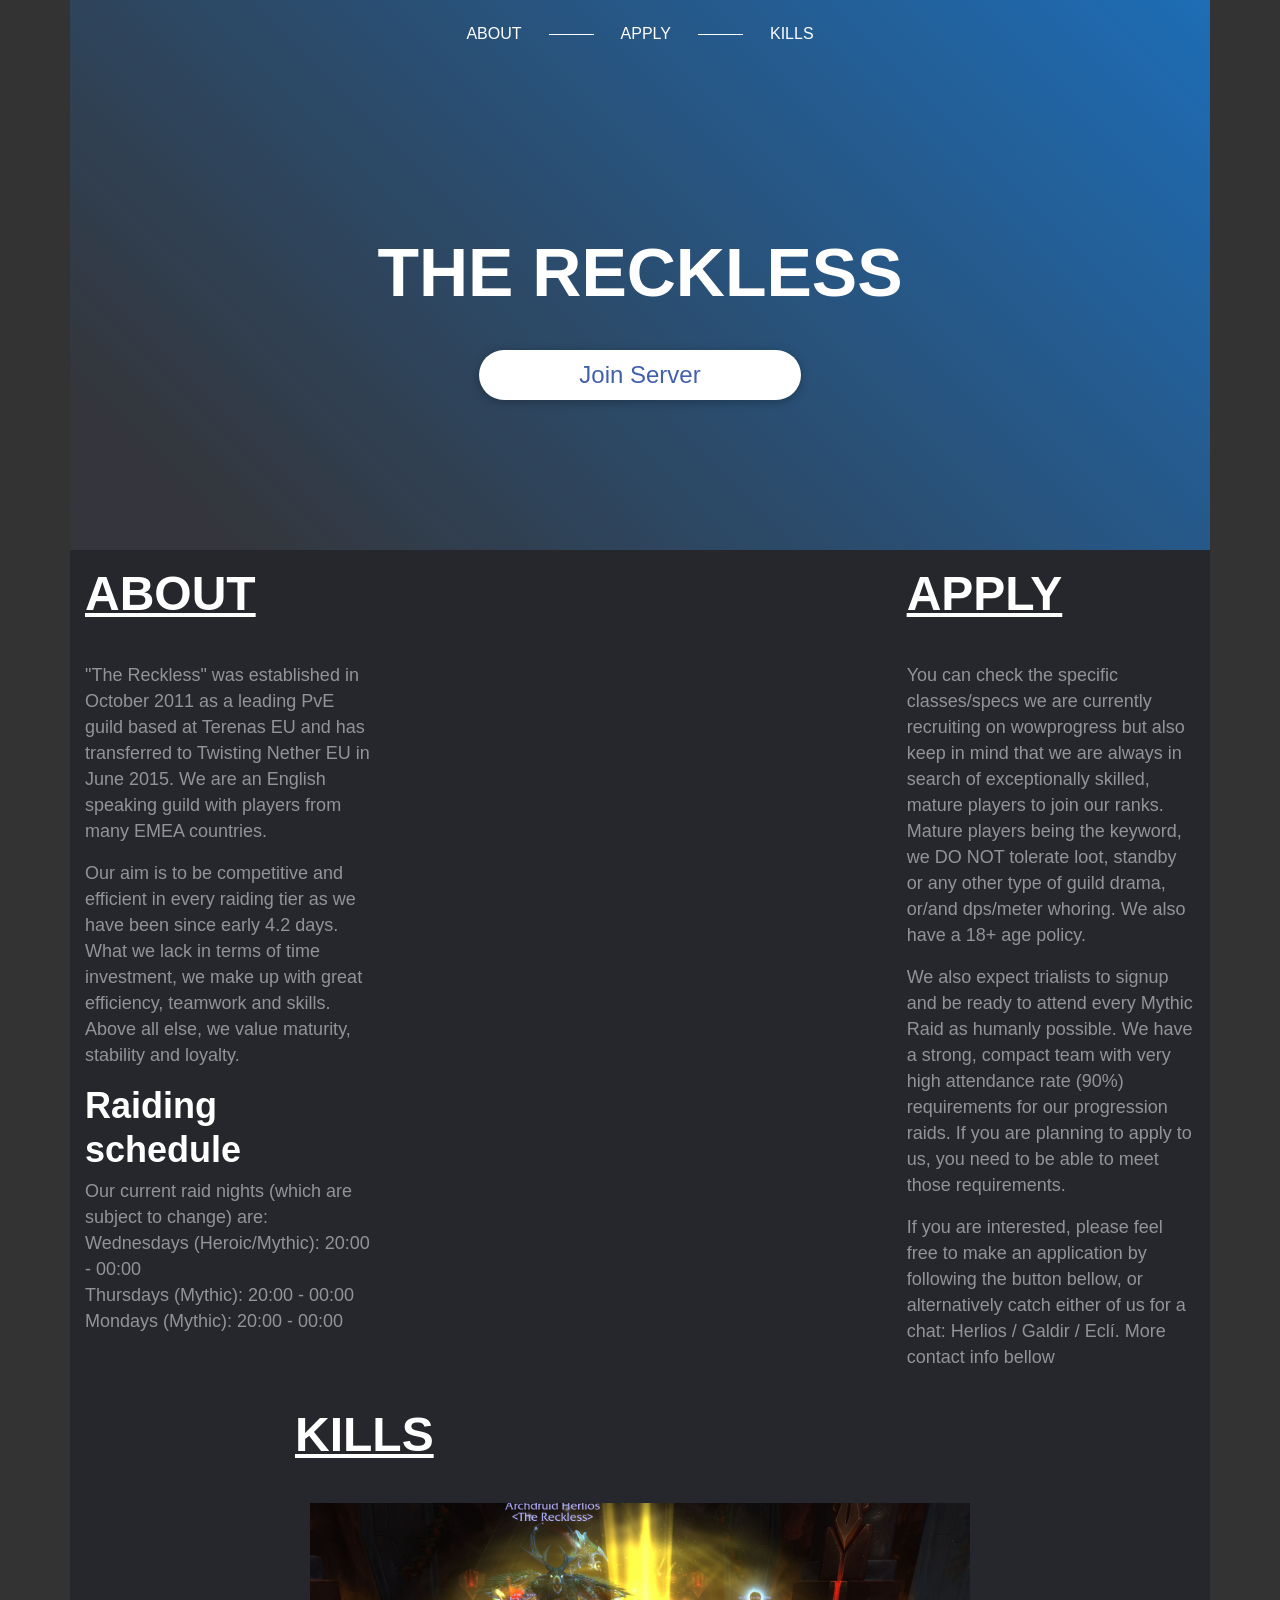
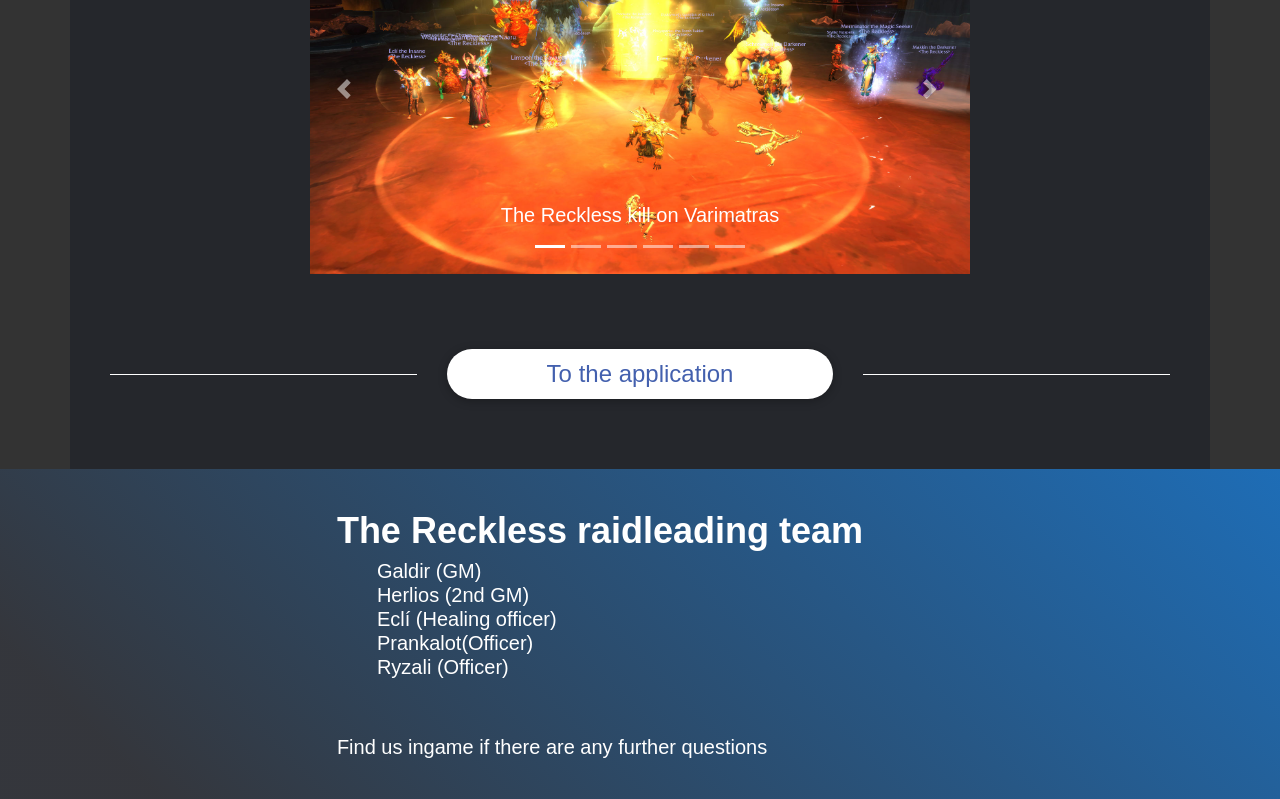
==== index.html @ a2d7c30f "more footerfix" ====
<!DOCTYPE html>
<html lang="sv">

<head>

  <meta charset="utf-8">
  <meta name="viewport" content="width=device-width, initial-scale=1, shrink-to-fit=no">

  <!-- Bootstrap CSS -->
  <link rel="stylesheet" href="css/libs/bootstrap-4-beta.css">
  <!-- Application specific CSS -->
  <link rel="stylesheet" href="css/main.css">

</head>

<body>
  <div class="container d-flex flex-column">
    <div class="header d-flex flex-column justify-content-between align-items-center">
      <nav class="topmenu d-flex justify-content-center">
        <a href="#about">About</a>
        <div class="line align-self-center"></div>
        <a href="#apply">Apply</a>
        <div class="line align-self-center"></div>
        <a href="#kills">Kills</a>
      </nav>
      <div class="server-info d-flex align-items-center flex-column text-center">
        <h1>The Reckless</h1><a class="links-suppressor join-btn btn-pill white" href="https://discord.gg/BhZ8Ytx">Join Server</a></div>
    </div>
    <div class="inner d-flex">
      <section class="d-flex order-1" id="about">
        <div class="text">
          <h2><u>About</u></h2>
          <p>"The Reckless" was established in October 2011 as a leading PvE guild based at Terenas EU and has transferred to Twisting Nether EU in June 2015. We are an English speaking guild with players from many EMEA countries.</p>
          <p>Our aim is to be competitive and efficient in every raiding tier as we have been since early 4.2 days. What we lack in terms of time investment, we make up with great efficiency, teamwork and skills. Above all else, we value maturity, stability and loyalty.</p>
          <h3>Raiding schedule</h3>
          <ul id="aboutList">
            <li>Our current raid nights (which are subject to change) are:</li>
            <li>Wednesdays (Heroic/Mythic): 20:00 - 00:00</li>
            <li>Thursdays (Mythic): 20:00 - 00:00</li>
            <li>Mondays (Mythic): 20:00 - 00:00</li>
          </ul>
        </div>
      </section>
      <section class="discord-widget d-none d-lg-block order-2"><iframe src="https://discordapp.com/widget?id=318073738270867456&theme=dark" allowtransparency="true" frameborder="0"></iframe></section>
      <section class="d-flex order-3 flex-wrap" id="apply">
        <div class="text">
          <h2><u>Apply</u></h2>
          <p>You can check the specific classes/specs we are currently recruiting on wowprogress but also keep in mind that we are always in search of exceptionally skilled, mature players to join our ranks. Mature players being the keyword, we DO NOT tolerate loot, standby or any other type of guild drama, or/and dps/meter whoring. We also have a 18+ age policy.</p>
          <p>We also expect trialists to signup and be ready to attend every Mythic Raid as humanly possible. We have a strong, compact team with very high attendance rate (90%) requirements for our progression raids. If you are planning to apply to us, you need to be able to meet those requirements.</p>
          <p>If you are interested, please feel free to make an application by following the button bellow, or alternatively catch either of us for a chat: Herlios / Galdir / Eclí. More contact info bellow</p>
        </div>
      </section>
        </div>
        <section class="d-flex align-self-center" id="kills">
          <div class="text w-100">
            <h2><u>Kills</u></h2>
            <div id="carouselExampleIndicators" class="carousel slide col-12" data-ride="carousel">
              <ol class="carousel-indicators">
                <li data-target="#carouselExampleIndicators" data-slide-to="0" class="active"></li>
                <li data-target="#carouselExampleIndicators" data-slide-to="1"></li>
                <li data-target="#carouselExampleIndicators" data-slide-to="2"></li>
                <li data-target="#carouselExampleIndicators" data-slide-to="3"></li>
                <li data-target="#carouselExampleIndicators" data-slide-to="4"></li>
                <li data-target="#carouselExampleIndicators" data-slide-to="5"></li>
              </ol>
              <div class="carousel-inner">
                <div class="carousel-item active">
                  <img class="d-block w-100" src="imgs/Varimathras.png" alt="First slide">
                  <div class="carousel-caption d-none d-md-block">
                    <h5>The Reckless kill on Varimatras</h5>
                  </div>
                </div>
                <div class="carousel-item">
                  <img class="d-block w-100" src="imgs/Immonar.png" alt="First slide">
                  <div class="carousel-caption d-none d-md-block">
                    <h5>The Reckless kill on Immonar</h5>
                  </div>
                </div>
                <div class="carousel-item">
                  <img class="d-block w-100" src="imgs/Eonar.png" alt="First slide">
                  <div class="carousel-caption d-none d-md-block">
                    <h5>The Reckless kill on Eonar</h5>
                  </div>
                </div>
                <div class="carousel-item">
                  <img class="d-block w-100" src="imgs/High_Command.png" alt="First slide">
                  <div class="carousel-caption d-none d-md-block">
                    <h5>The Reckless kill on High Command</h5>
                  </div>
                </div>
                <div class="carousel-item">
                  <img class="d-block w-100" src="imgs/Felhounds.png" alt="First slide">
                  <div class="carousel-caption d-none d-md-block">
                    <h5>The Reckless Kill on Felhounds of Sargeras</h5>
                  </div>
                </div>
              </div>
              <a class="carousel-control-prev" href="#carouselExampleIndicators" role="button" data-slide="prev">
                <span class="carousel-control-prev-icon" aria-hidden="true"></span>
                <span class="sr-only">Previous</span>
              </a>
              <a class="carousel-control-next" href="#carouselExampleIndicators" role="button" data-slide="next">
                <span class="carousel-control-next-icon" aria-hidden="true"></span>
                <span class="sr-only">Next</span>
              </a>
            </div>
          </div>
        </section>
      <section class="join d-flex justify-content-center">
        <div class="line align-self-center" style="flex-grow: 1;"></div><a class="links-suppressor btn-pill white" href="https://discord.gg/red">To the application</a>
        <div class="line align-self-center" style="flex-grow: 1;"></div>
      </section>
        </div>
    </div>
    <div class="footer d-flex justify-content-center flex-lg-nowrap flex-wrap">
      <div class="d-flex">
        <div class="block d-flex flex-column">
          <h3 class="d-flex">The Reckless raidleading team</h3>
          <ul id="footerList">
            <li>Galdir (GM)</li>
            <li>Herlios (2nd GM)</li>
            <li>Eclí (Healing officer)</li>
            <li>Prankalot(Officer)</li>
            <li>Ryzali (Officer)</li>
          </ul>
          <p>Find us ingame if there are any further questions</p>
        </div>
    </div>
  </div>
  <!-- JavaScript libraries -->
  <script src="jsonflex.js"></script>
  <script src="js/libs/jquery-3.2.1.js"></script>
  <script src="js/libs/popper-1.11.0.js"></script>
  <script src="js/libs/bootstrap-4-beta.js"></script>
  <!-- Application specific JavaScript -->
  <script src="js/main.js"></script>
</body>

</html>
---- css/main.css ----
body, html {
    height: 100%;
}

body {
  background-size: cover;
  background-position: center center;
  position: relative;
  font-family: "Lato", sans-serif;
  background: rgba(0, 0, 0, 0.8);
}
body:before {
  content: "";
  position: absolute;
  top: 0;
  left: 0;
  width: 100%;
  height: 100%;
}

.container {
  background: #25272c;
  min-height: 100%;
  padding: 0;
}

.header {
  height: 550px;
  width: 100%;
  background-size: cover;
  background-position: center center;
  position: relative;
}
.header:before {
  content: "";
  position: absolute;
  z-index: 10;
  top: 0;
  left: 0;
  width: 100%;
  height: 550px;
  background-image: linear-gradient(45deg, rgba(58, 60, 66, 0.73) 10%, #1e6db6 100%);
}

.topmenu {
  position: relative;
  z-index: 20;
  margin-top: 20px;
}
.topmenu a {
  color: white;
  text-transform: uppercase;
  font-size: 16px;
  line-height: 28px;
  padding: 0 27px;
  text-decoration: none;
}
.topmenu .line {
  display: block;
  width: 45px;
  border-bottom: 1px solid white;
}

.server-info {
  margin-bottom: 150px;
  position: relative;
  z-index: 20;
}

.inner {
  padding: 10px;
}

#aboutList{
  list-style: none;
  padding-right: 0;
}

#footerList{
  list-style: none;
  padding-right: 0;
}

section .text {
  padding: 5px;
  max-width: 700px;
}
section .text p {
  font-size: 18px;
  line-height: 26px;
  color: rgba(255, 255, 255, 0.5);
}
section .text p b {
  color: white;
  font-weight: 700;
}
section .text ul {
  color: white;
  margin: 0;
  padding: 0;
}
section .text ul li {
  font-size: 18px;
  line-height: 26px;
  color: rgba(255, 255, 255, 0.5);
  margin: 0;
  padding: 0;
}
section .text ul li b {
  color: white;
  font-weight: 700;
}
section.discord-widget {
  padding: 40px;
  width: 100%;
}
section.discord-widget iframe {
  height: 500px;
  width: 100%;
}
section.join {
  padding: 40px;
}
section.join .btn-pill {
  margin: 30px;
}
section.join .line {
  border-bottom: 1px solid white;
}

.footer {
  padding: 40px;
  background-color: #25272c;
  background-image: linear-gradient(45deg, rgba(58, 60, 66, 0.73) 10%, #1e6db6 100%);
  line-height: 24px;
  font-size: 20px;
  color: white;
  font-weight: 300;
}
.footer .block {
  min-height: 200px;
  margin-right: 80px;
}
.footer p {
  max-width: 500px;
  padding-top: 40px;
  margin-bottom: 0;
}

h1 {
  font-size: 68px;
  color: white;
  text-transform: uppercase;
  font-weight: 900;
  line-height: 86px;
  margin: 0 0 35px 0;
  padding: 0;
}

h2 {
  font-size: 48px;
  line-height: 57px;
  font-weight: 900;
  color: white;
  text-transform: uppercase;
  margin: 0 0 40px 0;
  padding: 0;
}

h3 {
  font-size: 36px;
  line-height: 44px;
  color: white;
  font-weight: 900;
  padding: 0;
  margin-bottom: 6px;
}

.btn-pill {
  height: 50px;
  padding: 0 100px;
  box-shadow: 0 2px 10px 0 rgba(0, 0, 0, 0.28);
  border-radius: 100px;
  text-align: center;
  line-height: 50px;
  font-size: 24px;
  position: relative;
  transition: all 300ms ease;
  bottom: 0;
}
.btn-pill:hover {
  bottom: 10px;
  box-shadow: 0 12px 15px 0 rgba(0, 0, 0, 0.28);
}
.btn-pill.white {
  background: white;
  color: #4360ae;
}

a.links-suppressor, .links-suppressor a {
  text-decoration: none;
}
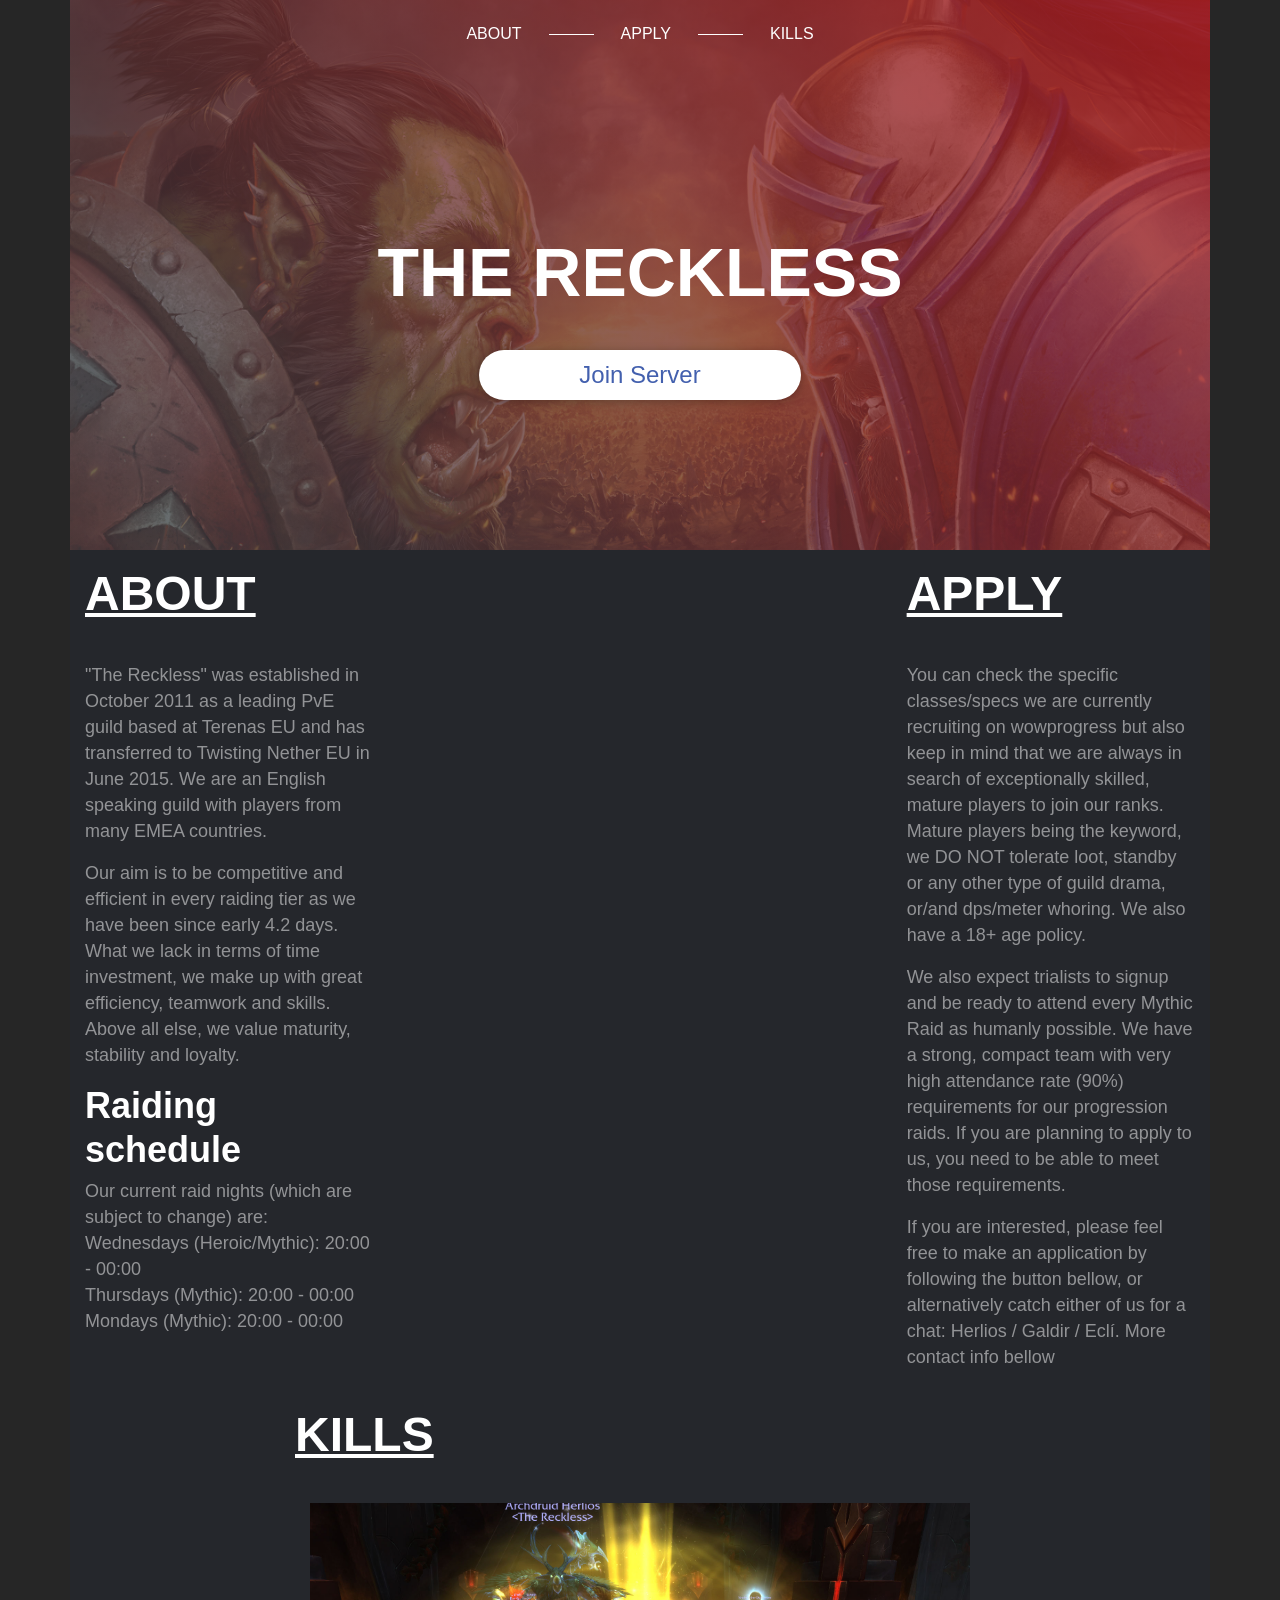
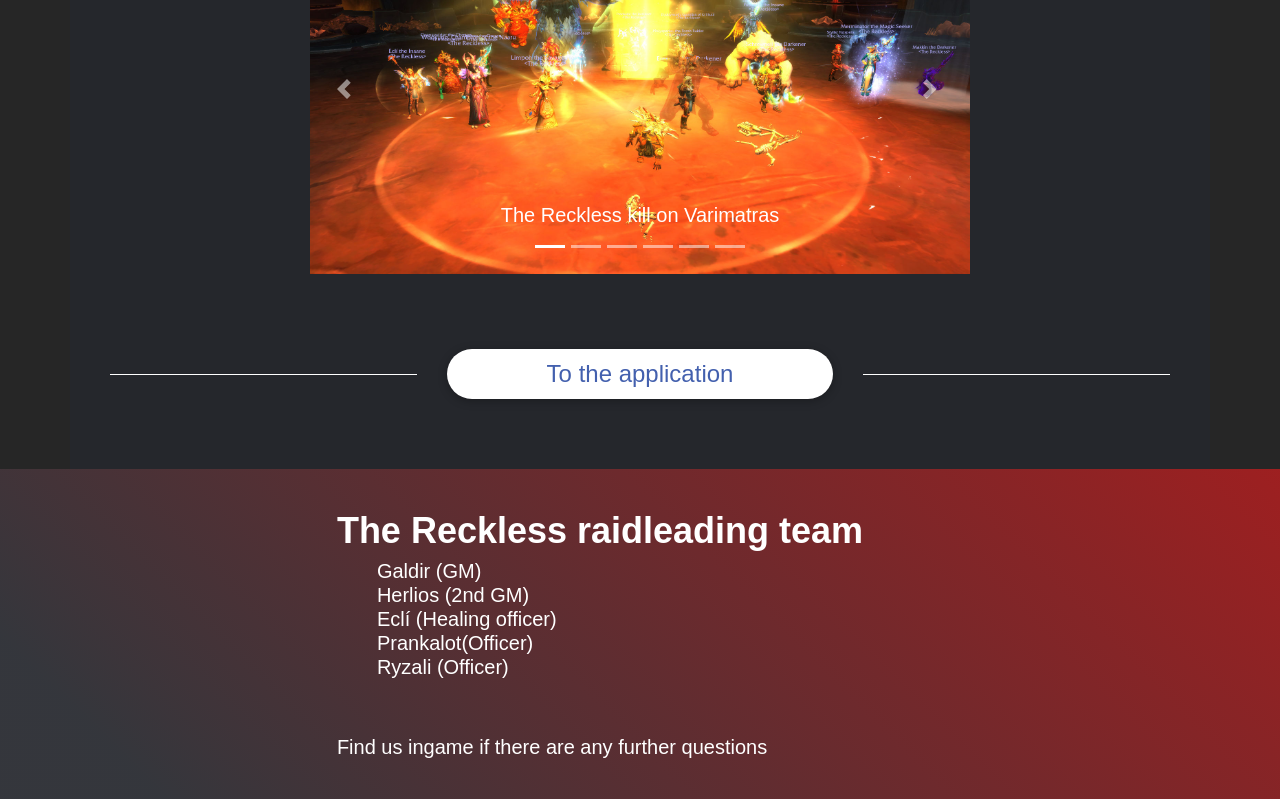
==== commit 89c96297: "Header fix" ====
--- a/index.html
+++ b/index.html
@@ -15,7 +15,7 @@
 
 <body>
   <div class="container d-flex flex-column">
-    <div class="header d-flex flex-column justify-content-between align-items-center">
+    <div class="header d-flex flex-column justify-content-between align-items-center" style="background-image: url(imgs/bfa1.jpg)">
       <nav class="topmenu d-flex justify-content-center">
         <a href="#about">About</a>
         <div class="line align-self-center"></div>
--- a/css/main.css
+++ b/css/main.css
@@ -7,7 +7,7 @@
   background-position: center center;
   position: relative;
   font-family: "Lato", sans-serif;
-  background: rgba(0, 0, 0, 0.8);
+  background: rgba(0, 0, 0, 0.85);
 }
 body:before {
   content: "";
@@ -39,7 +39,7 @@
   left: 0;
   width: 100%;
   height: 550px;
-  background-image: linear-gradient(45deg, rgba(58, 60, 66, 0.73) 10%, #1e6db6 100%);
+  background-image: linear-gradient(45deg, rgba(58, 60, 66, 0.73) 10%, rgba(182, 30, 30, 0.83) 100%);
 }
 
 .topmenu {
@@ -131,7 +131,7 @@
 .footer {
   padding: 40px;
   background-color: #25272c;
-  background-image: linear-gradient(45deg, rgba(58, 60, 66, 0.73) 10%, #1e6db6 100%);
+  background-image: linear-gradient(45deg, rgba(58, 60, 66, 0.73) 10%, rgba(182, 30, 30, 0.83) 100%);
   line-height: 24px;
   font-size: 20px;
   color: white;
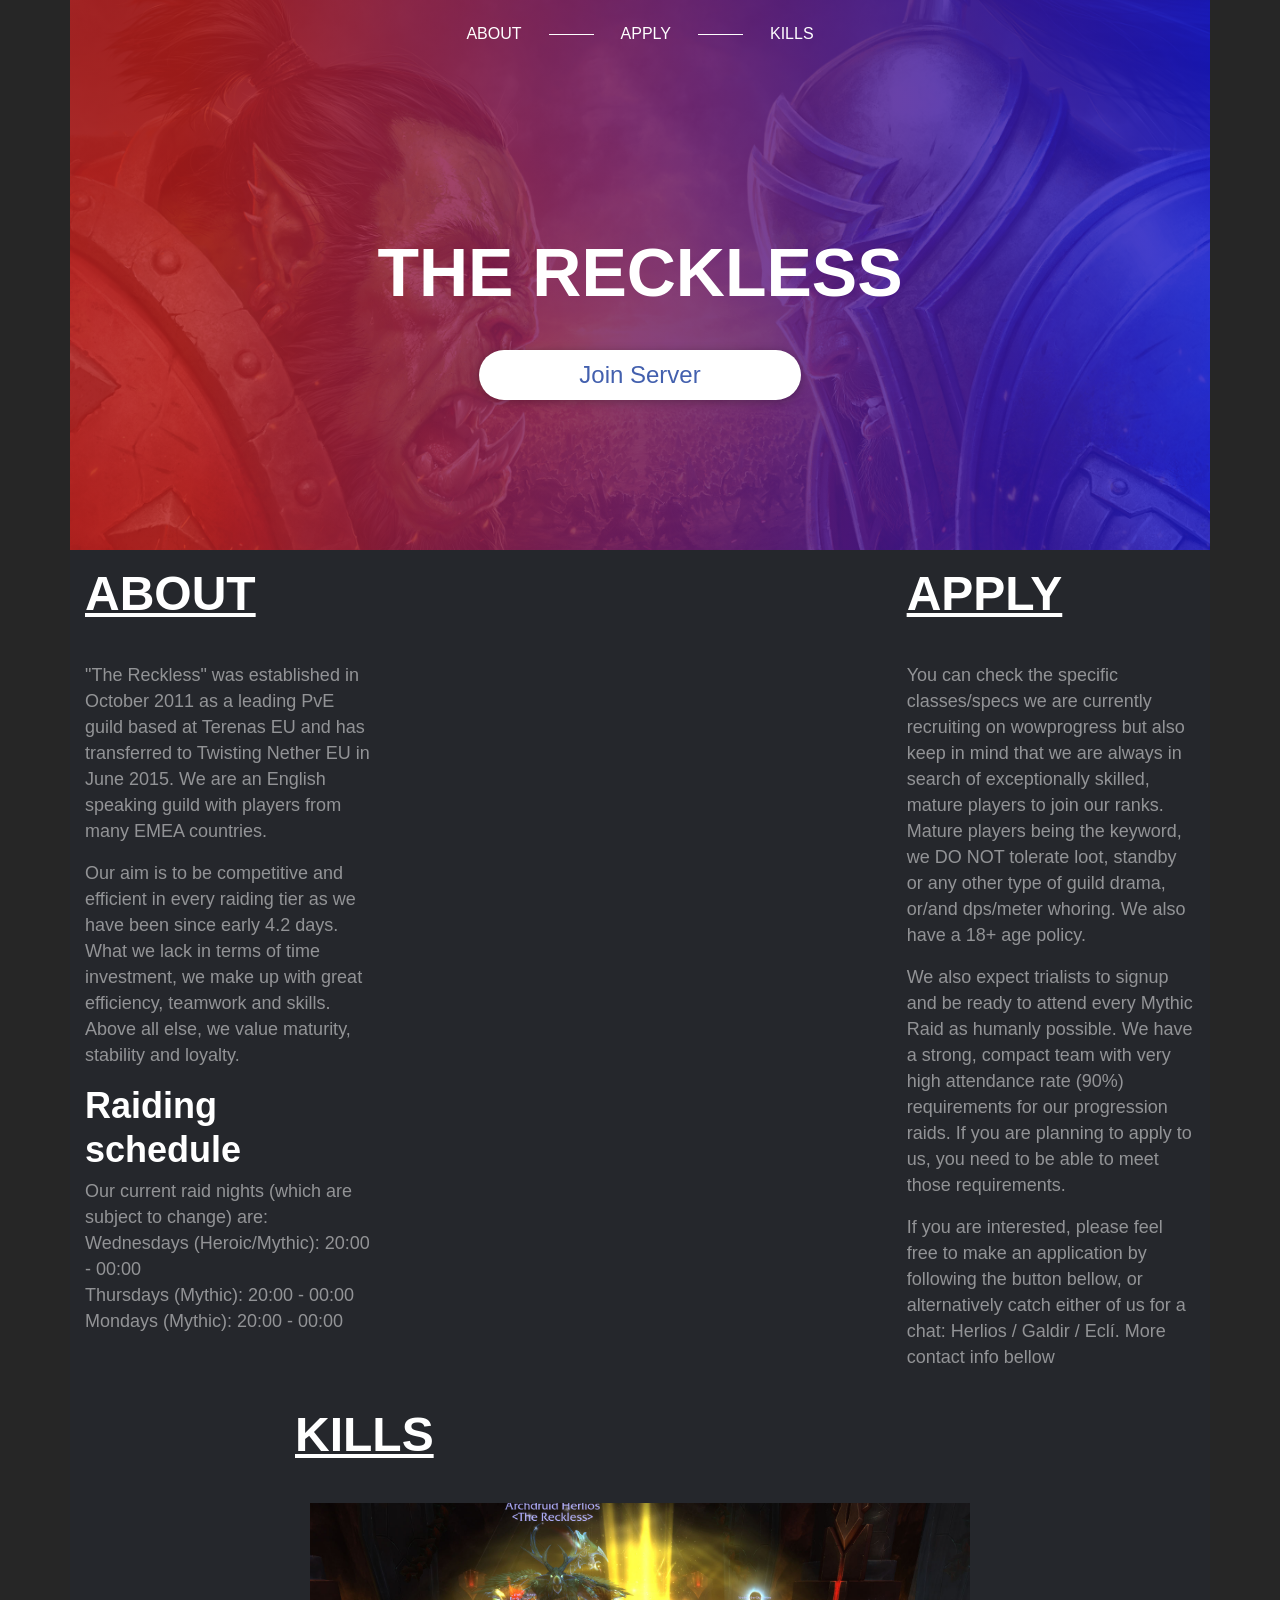
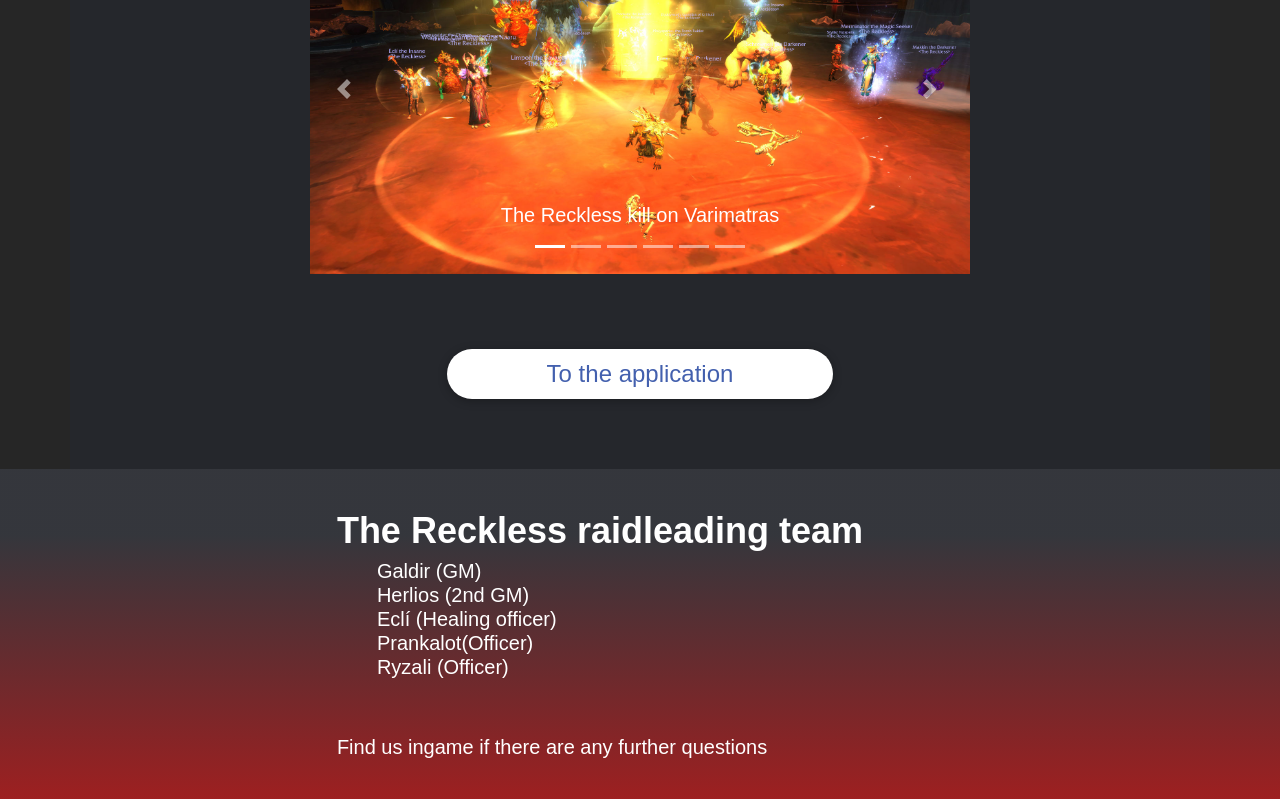
==== commit 6c988a6f: "More tinkering with the header and footer" ====
--- a/index.html
+++ b/index.html
@@ -107,8 +107,7 @@
           </div>
         </section>
       <section class="join d-flex justify-content-center">
-        <div class="line align-self-center" style="flex-grow: 1;"></div><a class="links-suppressor btn-pill white" href="https://discord.gg/red">To the application</a>
-        <div class="line align-self-center" style="flex-grow: 1;"></div>
+        <a class="links-suppressor btn-pill white" href="https://discord.gg/BhZ8Ytx">To the application</a>
       </section>
         </div>
     </div>
--- a/css/main.css
+++ b/css/main.css
@@ -39,7 +39,7 @@
   left: 0;
   width: 100%;
   height: 550px;
-  background-image: linear-gradient(45deg, rgba(58, 60, 66, 0.73) 10%, rgba(182, 30, 30, 0.83) 100%);
+  background-image: linear-gradient(90deg, rgba(182, 30, 30, 0.83) 10%, rgba(25, 23, 204, 0.82) 100%);
 }
 
 .topmenu {
@@ -131,7 +131,7 @@
 .footer {
   padding: 40px;
   background-color: #25272c;
-  background-image: linear-gradient(45deg, rgba(58, 60, 66, 0.73) 10%, rgba(182, 30, 30, 0.83) 100%);
+  background-image: linear-gradient(180deg, rgba(58, 60, 66, 0.73) 20%, rgba(182, 30, 30, 0.83) 100%);
   line-height: 24px;
   font-size: 20px;
   color: white;
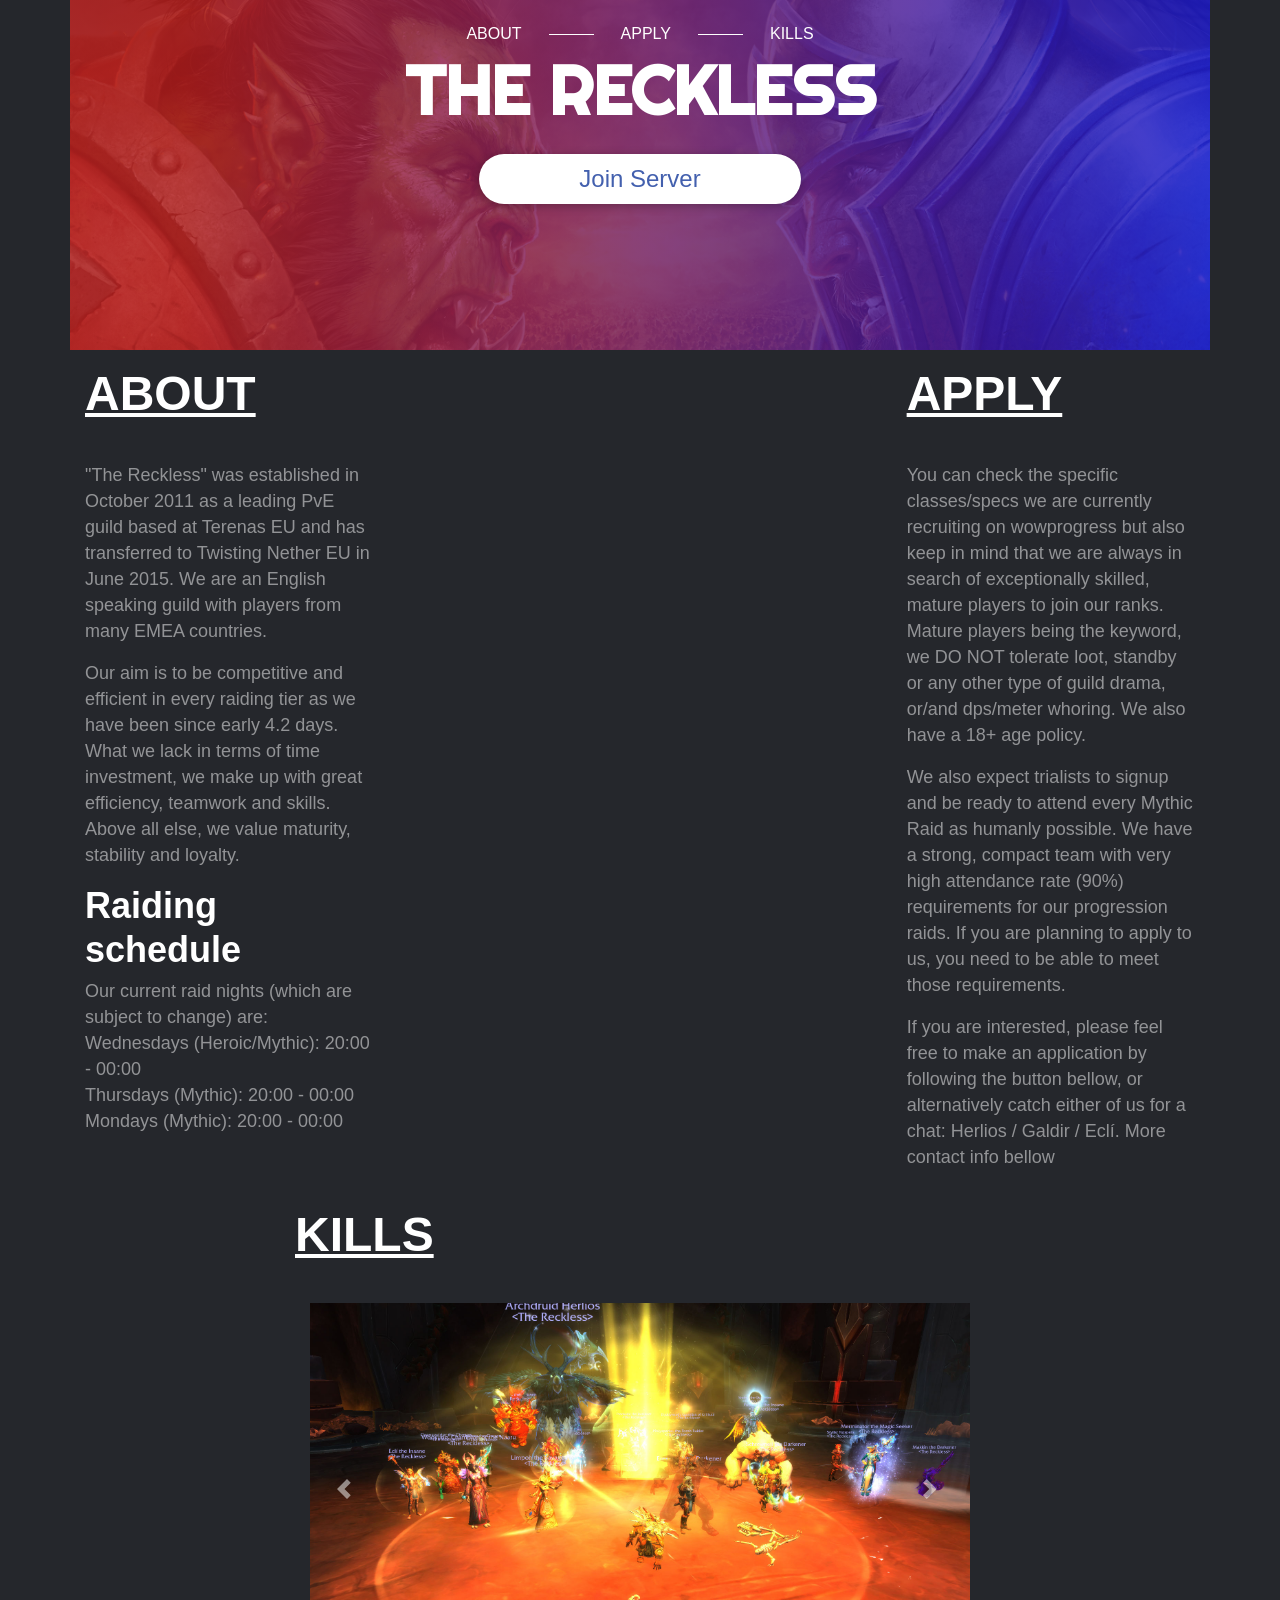
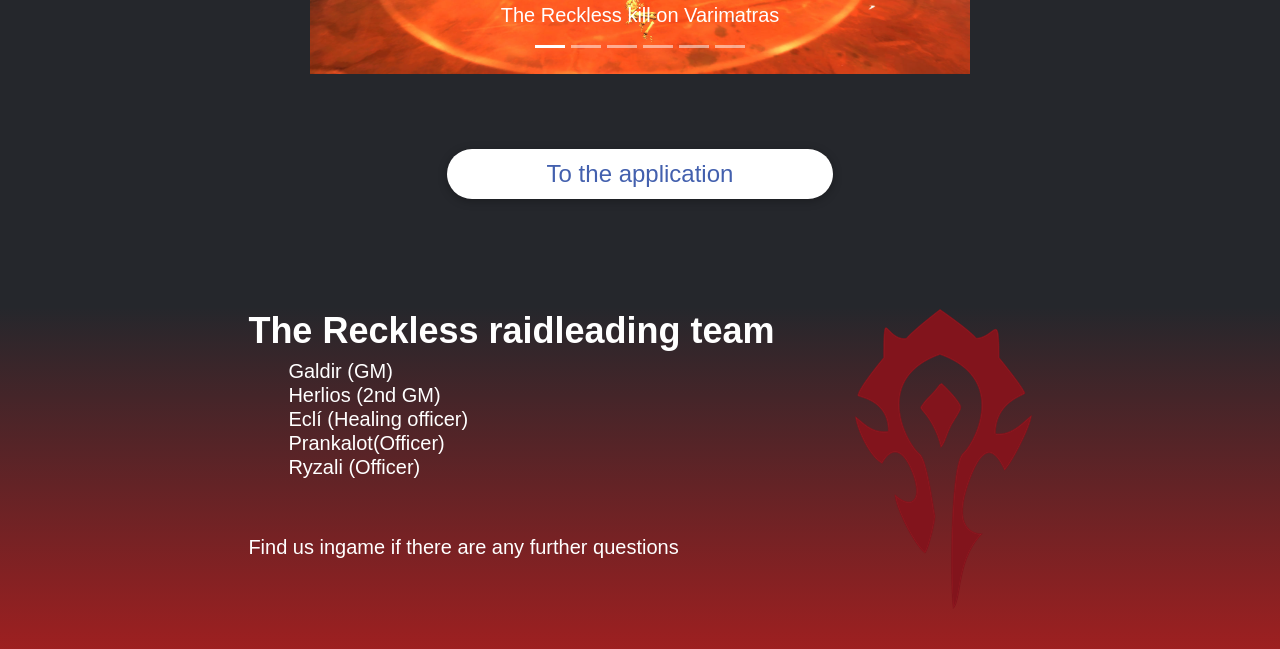
==== commit 2de6bbd8: "More style changes and some functionallity" ====
--- a/index.html
+++ b/index.html
@@ -6,6 +6,8 @@
   <meta charset="utf-8">
   <meta name="viewport" content="width=device-width, initial-scale=1, shrink-to-fit=no">
 
+  <link href="https://fonts.googleapis.com/css?family=Shrikhand" rel="stylesheet">
+  <link href="https://fonts.googleapis.com/css?family=Righteous" rel="stylesheet">
   <!-- Bootstrap CSS -->
   <link rel="stylesheet" href="css/libs/bootstrap-4-beta.css">
   <!-- Application specific CSS -->
@@ -24,7 +26,9 @@
         <a href="#kills">Kills</a>
       </nav>
       <div class="server-info d-flex align-items-center flex-column text-center">
-        <h1>The Reckless</h1><a class="links-suppressor join-btn btn-pill white" href="https://discord.gg/BhZ8Ytx">Join Server</a></div>
+        <h1>The Reckless</h1>
+        <a class="links-suppressor join-btn btn-pill white" href="https://discord.gg/BhZ8Ytx">Join Server</a>
+      </div>
     </div>
     <div class="inner d-flex">
       <section class="d-flex order-1" id="about">
@@ -125,6 +129,7 @@
           <p>Find us ingame if there are any further questions</p>
         </div>
     </div>
+    <img src="imgs/horde-logo.png" class="img-fluid d-none d-lg-block" id="horde-logo" alt="">
   </div>
   <!-- JavaScript libraries -->
   <script src="jsonflex.js"></script>
--- a/css/main.css
+++ b/css/main.css
@@ -7,7 +7,7 @@
   background-position: center center;
   position: relative;
   font-family: "Lato", sans-serif;
-  background: rgba(0, 0, 0, 0.85);
+  background: #25272c;
 }
 body:before {
   content: "";
@@ -25,7 +25,7 @@
 }
 
 .header {
-  height: 550px;
+  height: 350px;
   width: 100%;
   background-size: cover;
   background-position: center center;
@@ -38,9 +38,10 @@
   top: 0;
   left: 0;
   width: 100%;
-  height: 550px;
+  height: 350px;
   background-image: linear-gradient(90deg, rgba(182, 30, 30, 0.83) 10%, rgba(25, 23, 204, 0.82) 100%);
 }
+
 
 .topmenu {
   position: relative;
@@ -131,7 +132,7 @@
 .footer {
   padding: 40px;
   background-color: #25272c;
-  background-image: linear-gradient(180deg, rgba(58, 60, 66, 0.73) 20%, rgba(182, 30, 30, 0.83) 100%);
+  background-image: linear-gradient(180deg, #25272c 10%, rgba(182, 30, 30, 0.83) 100%);
   line-height: 24px;
   font-size: 20px;
   color: white;
@@ -148,12 +149,13 @@
 }
 
 h1 {
+  font-family: 'Righteous', cursive;
   font-size: 68px;
   color: white;
   text-transform: uppercase;
   font-weight: 900;
   line-height: 86px;
-  margin: 0 0 35px 0;
+  margin: 0 0 20px 0;
   padding: 0;
 }
 
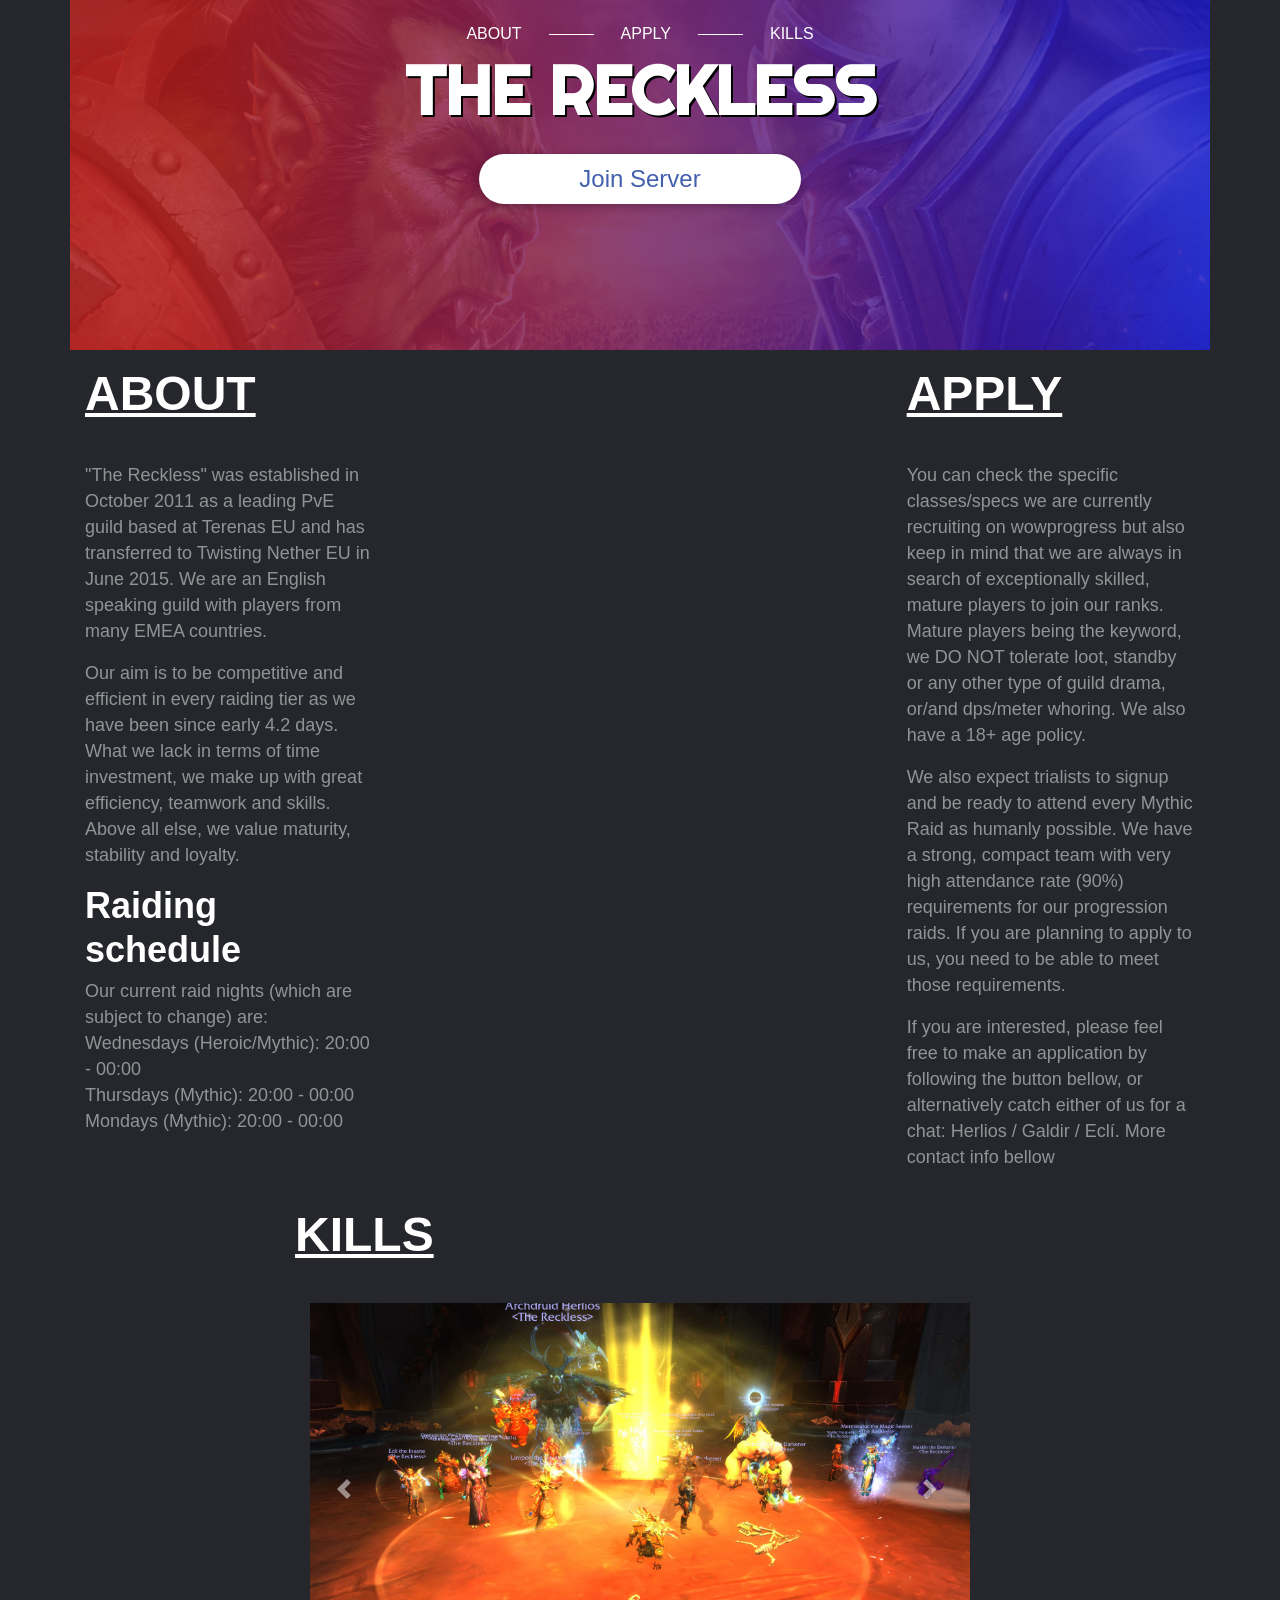
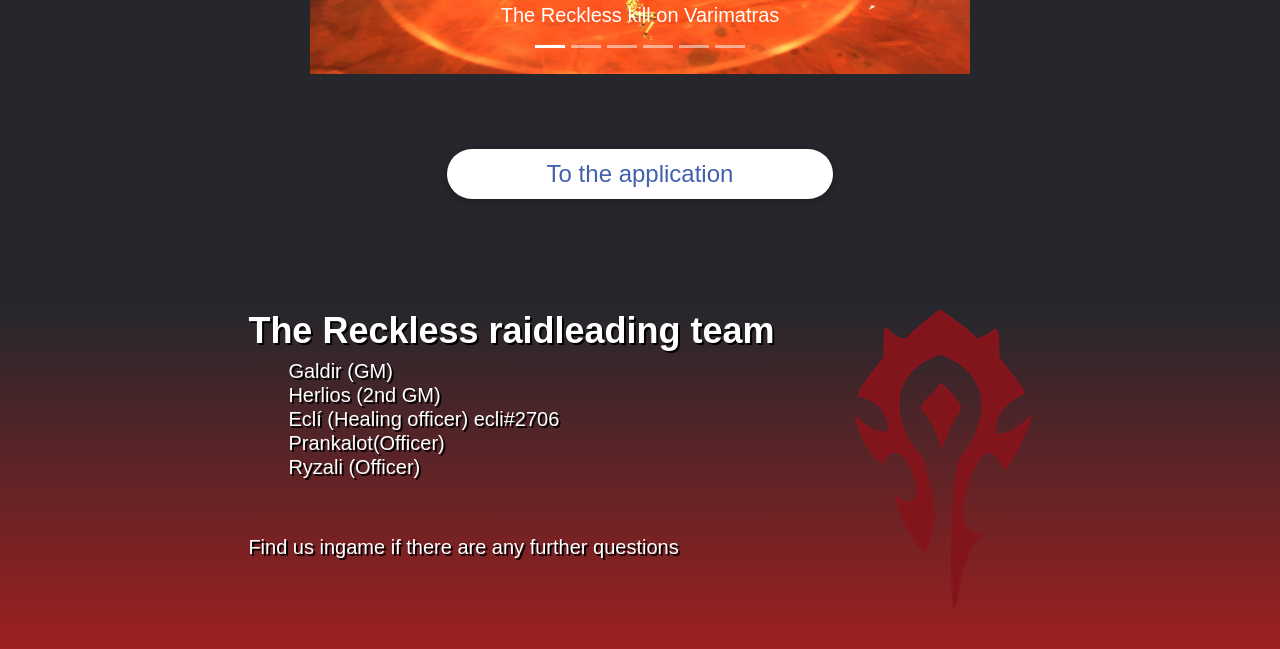
==== commit 14760973: "quick fix" ====
--- a/index.html
+++ b/index.html
@@ -122,7 +122,7 @@
           <ul id="footerList">
             <li>Galdir (GM)</li>
             <li>Herlios (2nd GM)</li>
-            <li>Eclí (Healing officer)</li>
+            <li>Eclí (Healing officer) ecli#2706</li>
             <li>Prankalot(Officer)</li>
             <li>Ryzali (Officer)</li>
           </ul>
--- a/css/main.css
+++ b/css/main.css
@@ -132,6 +132,7 @@
 .footer {
   padding: 40px;
   background-color: #25272c;
+  text-shadow: 2px 2px black;
   background-image: linear-gradient(180deg, #25272c 10%, rgba(182, 30, 30, 0.83) 100%);
   line-height: 24px;
   font-size: 20px;
@@ -150,6 +151,7 @@
 
 h1 {
   font-family: 'Righteous', cursive;
+  text-shadow: 2px 2px black;
   font-size: 68px;
   color: white;
   text-transform: uppercase;
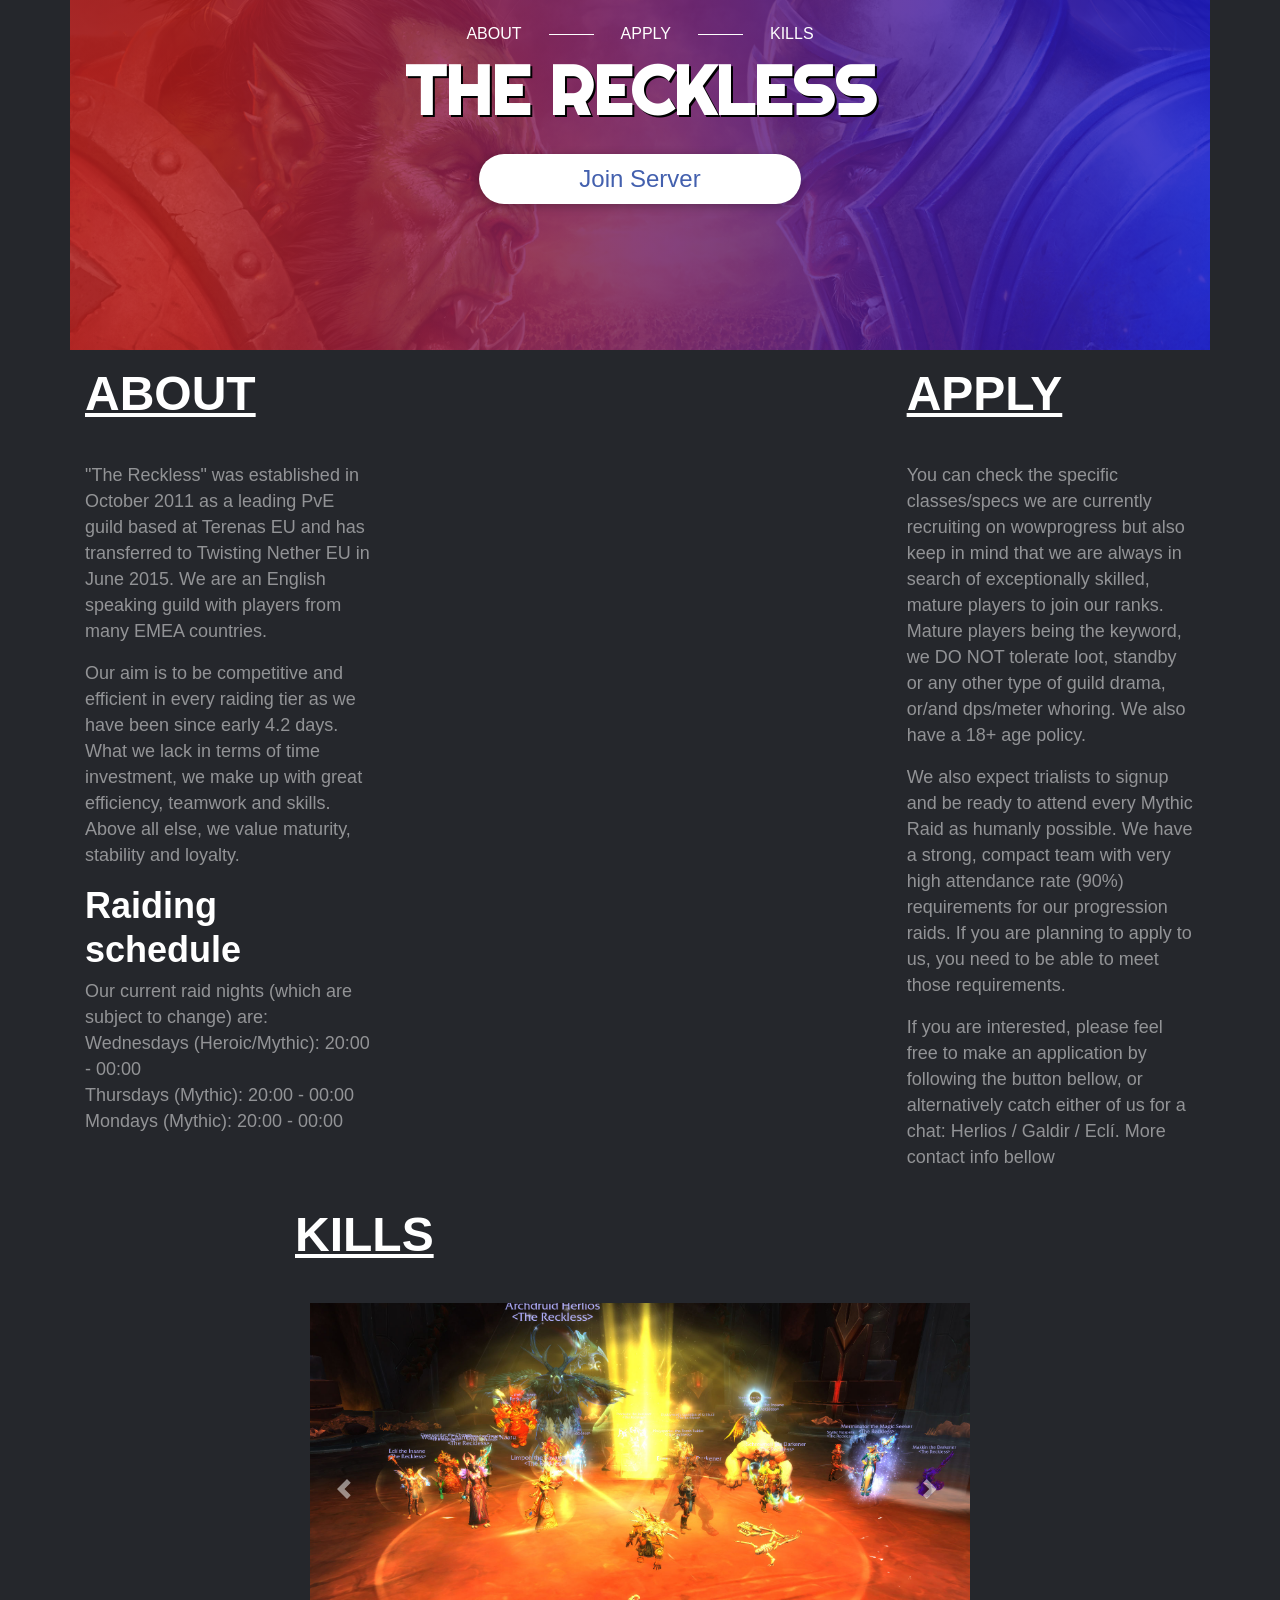
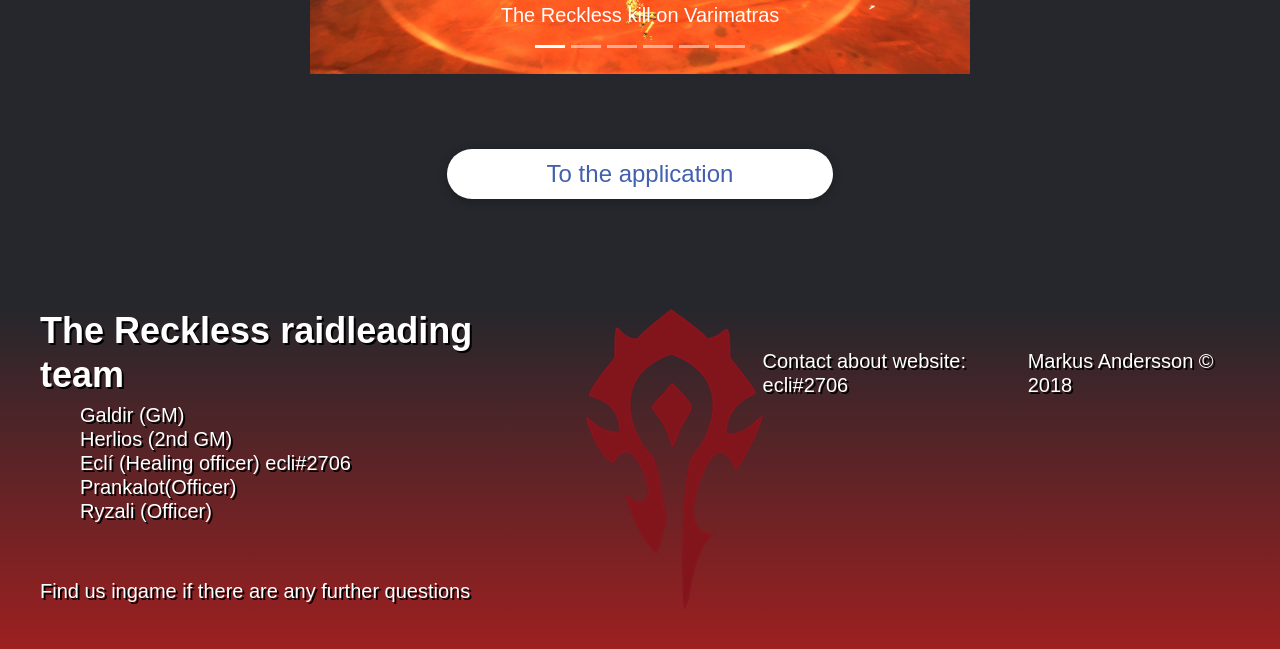
==== commit 4e5995cf: "Update index.html" ====
--- a/index.html
+++ b/index.html
@@ -130,6 +130,8 @@
         </div>
     </div>
     <img src="imgs/horde-logo.png" class="img-fluid d-none d-lg-block" id="horde-logo" alt="">
+      <p>Contact about website: ecli#2706</p>
+      <p>Markus Andersson &copy; 2018</p>
   </div>
   <!-- JavaScript libraries -->
   <script src="jsonflex.js"></script>
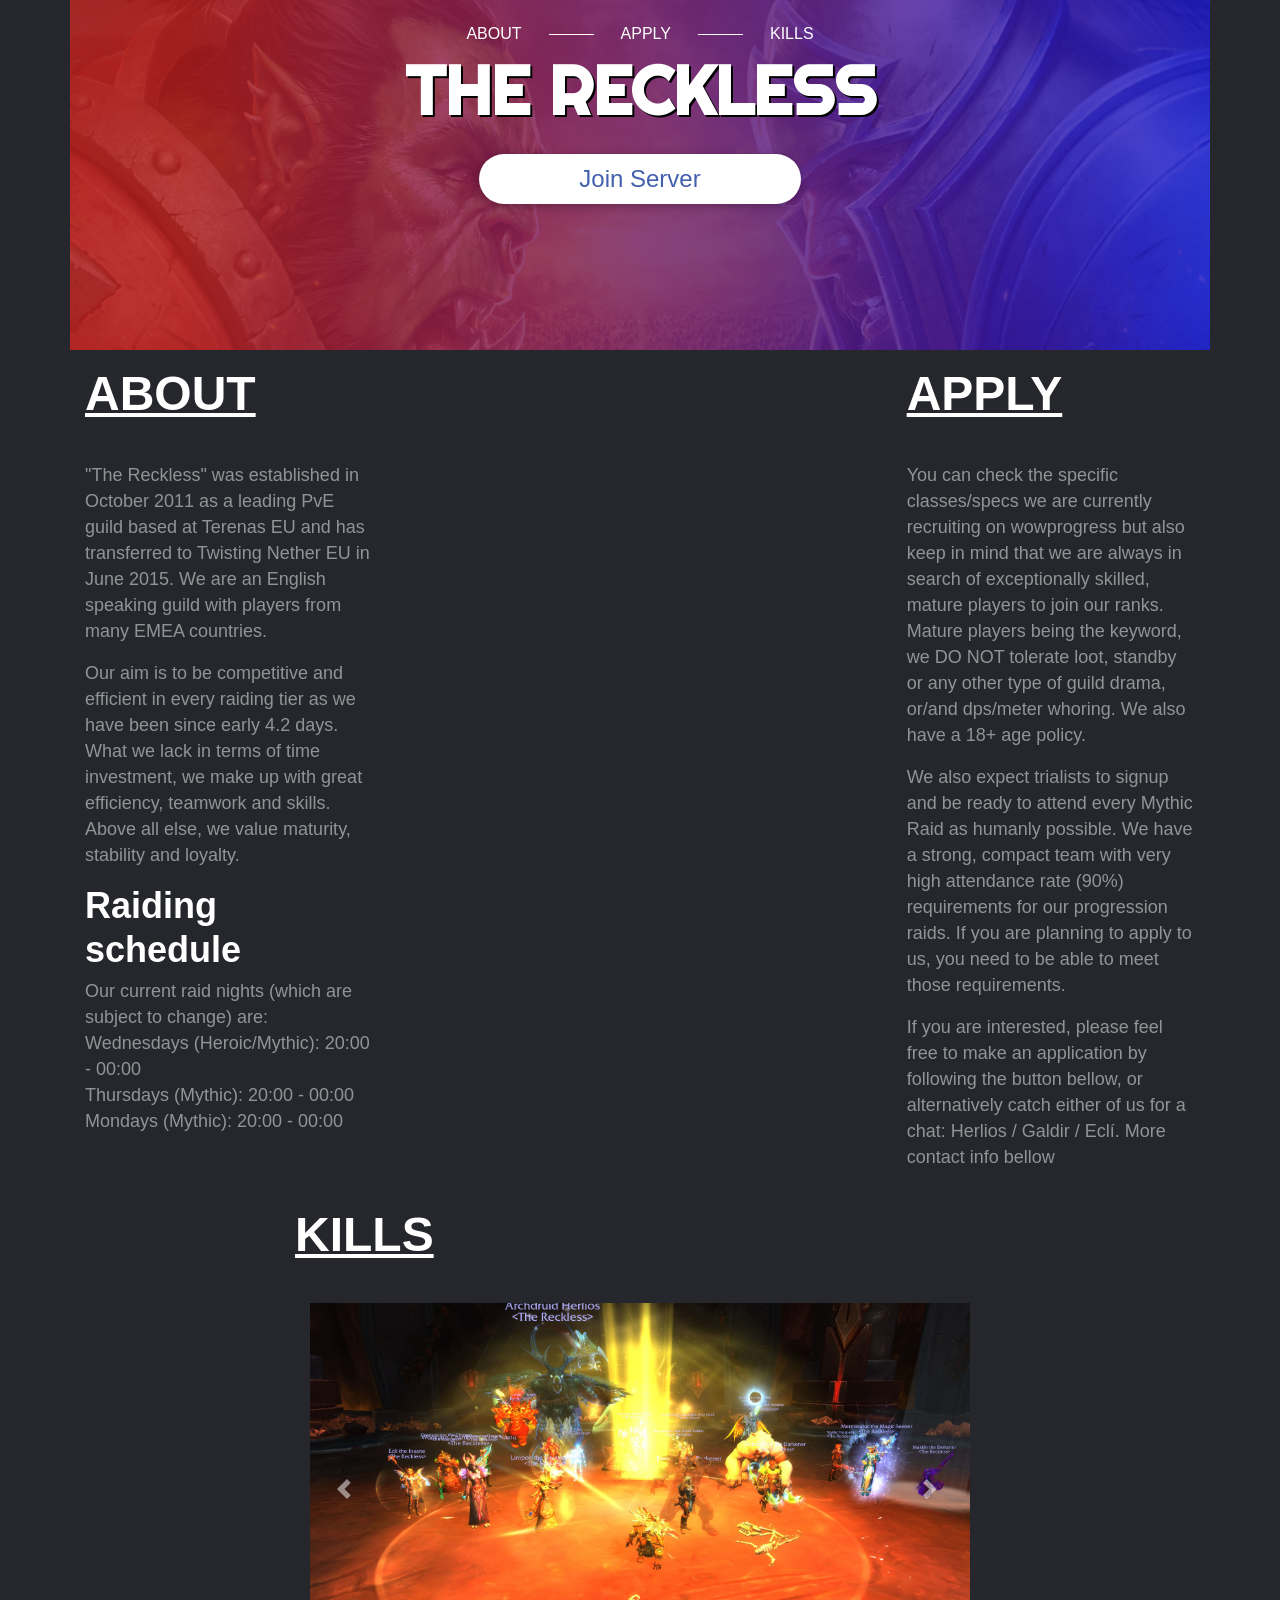
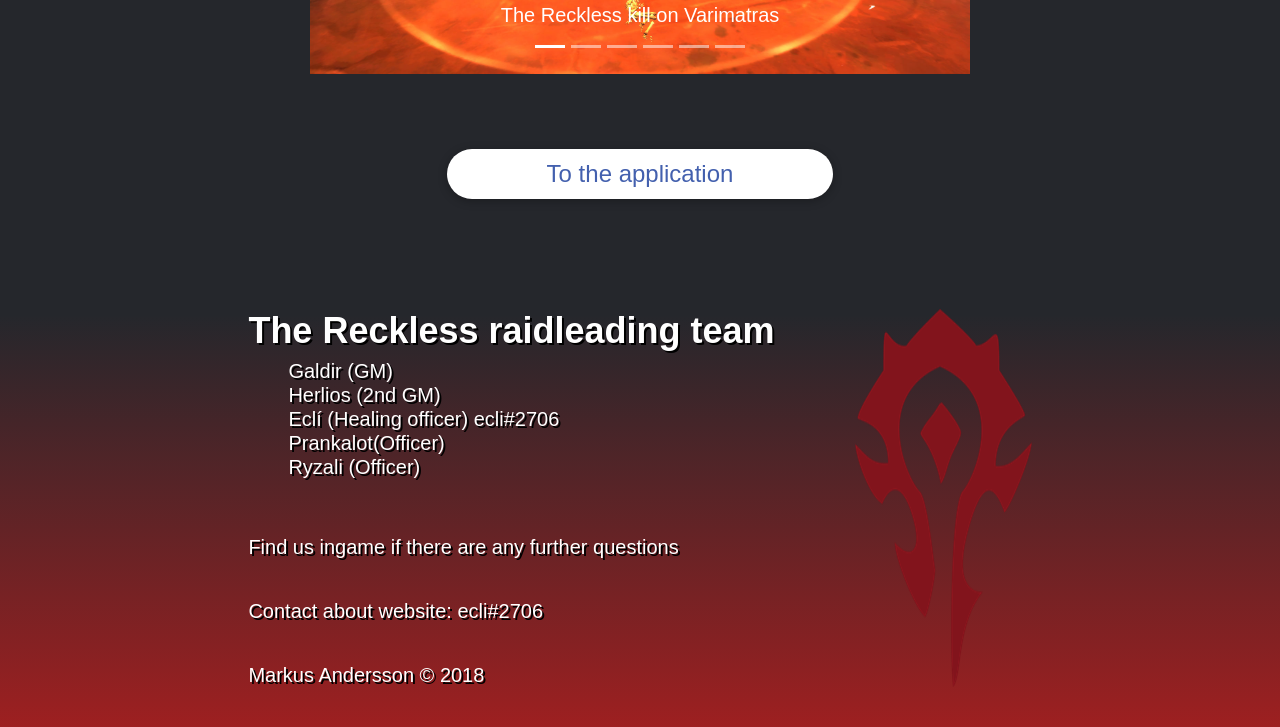
==== commit dc378eeb: "Update index.html" ====
--- a/index.html
+++ b/index.html
@@ -127,11 +127,11 @@
             <li>Ryzali (Officer)</li>
           </ul>
           <p>Find us ingame if there are any further questions</p>
+          <p>Contact about website: ecli#2706</p>
+      <p>Markus Andersson &copy; 2018</p>
         </div>
     </div>
     <img src="imgs/horde-logo.png" class="img-fluid d-none d-lg-block" id="horde-logo" alt="">
-      <p>Contact about website: ecli#2706</p>
-      <p>Markus Andersson &copy; 2018</p>
   </div>
   <!-- JavaScript libraries -->
   <script src="jsonflex.js"></script>
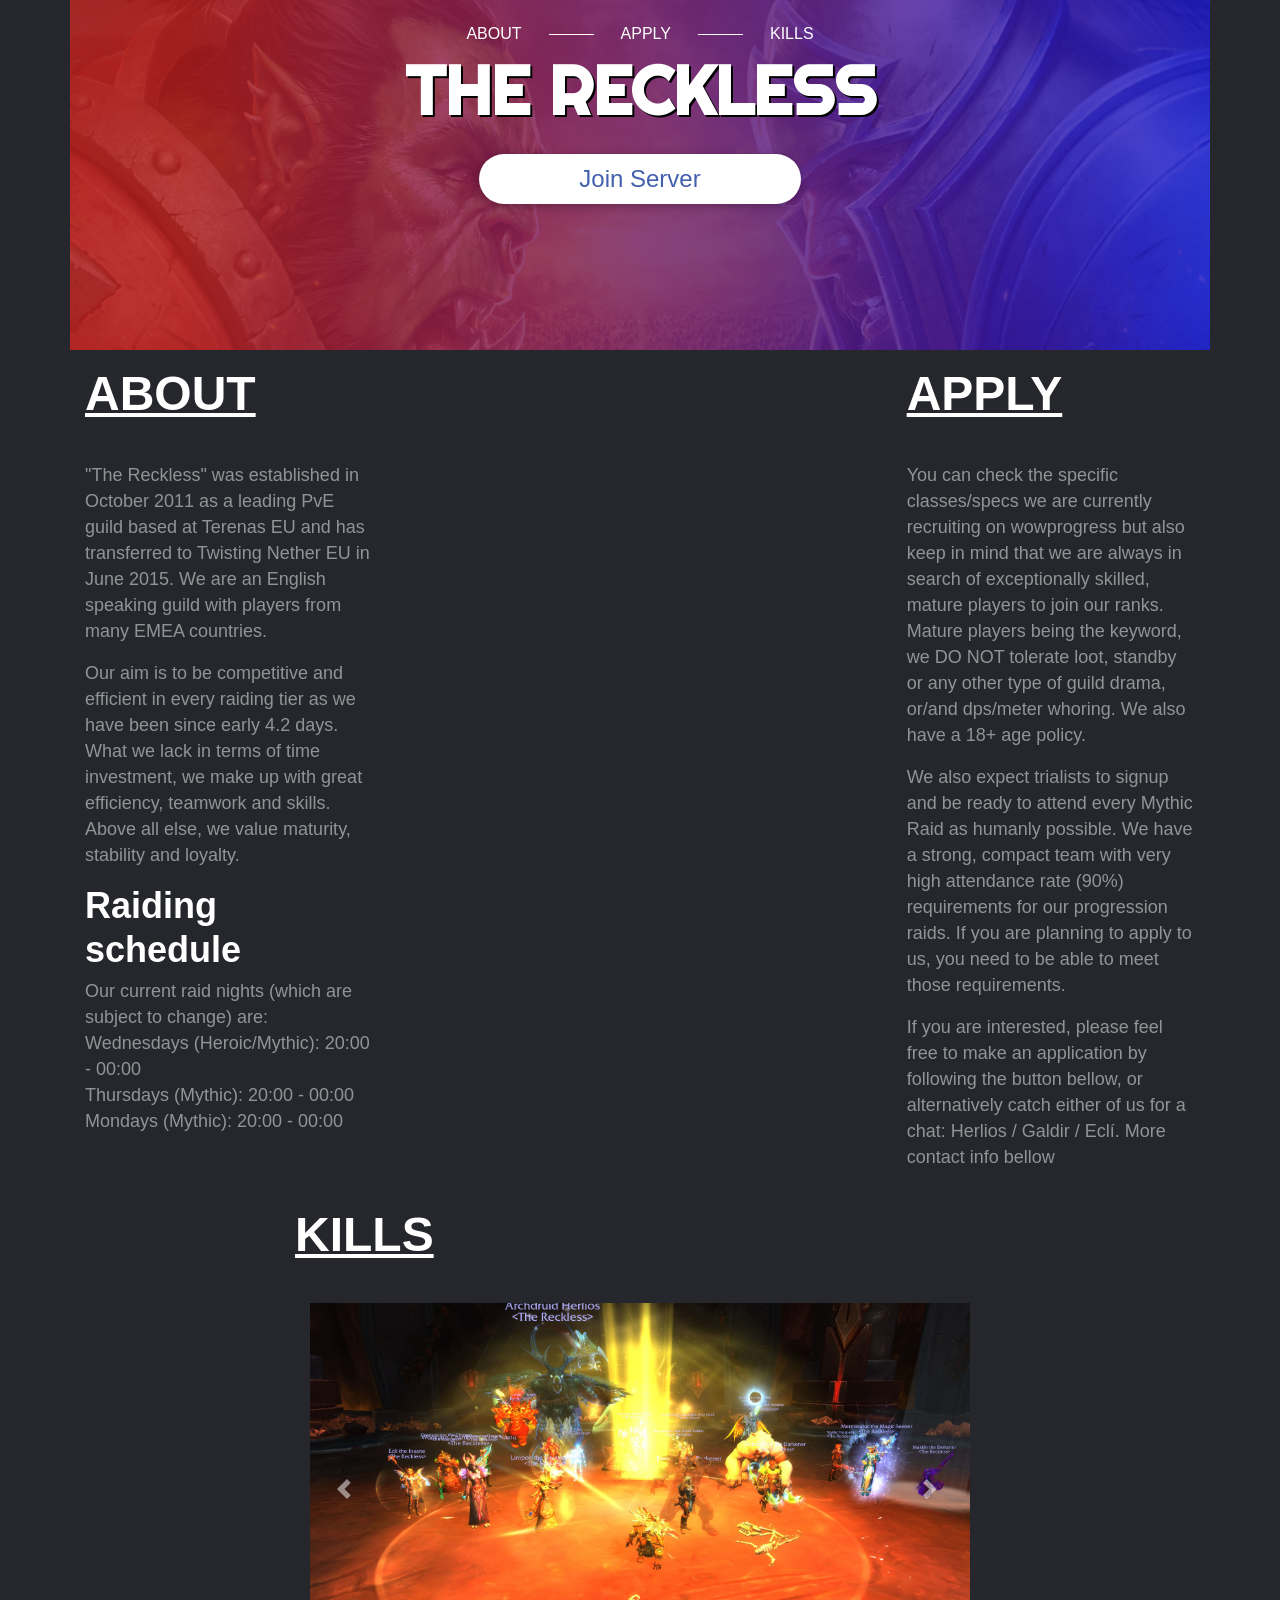
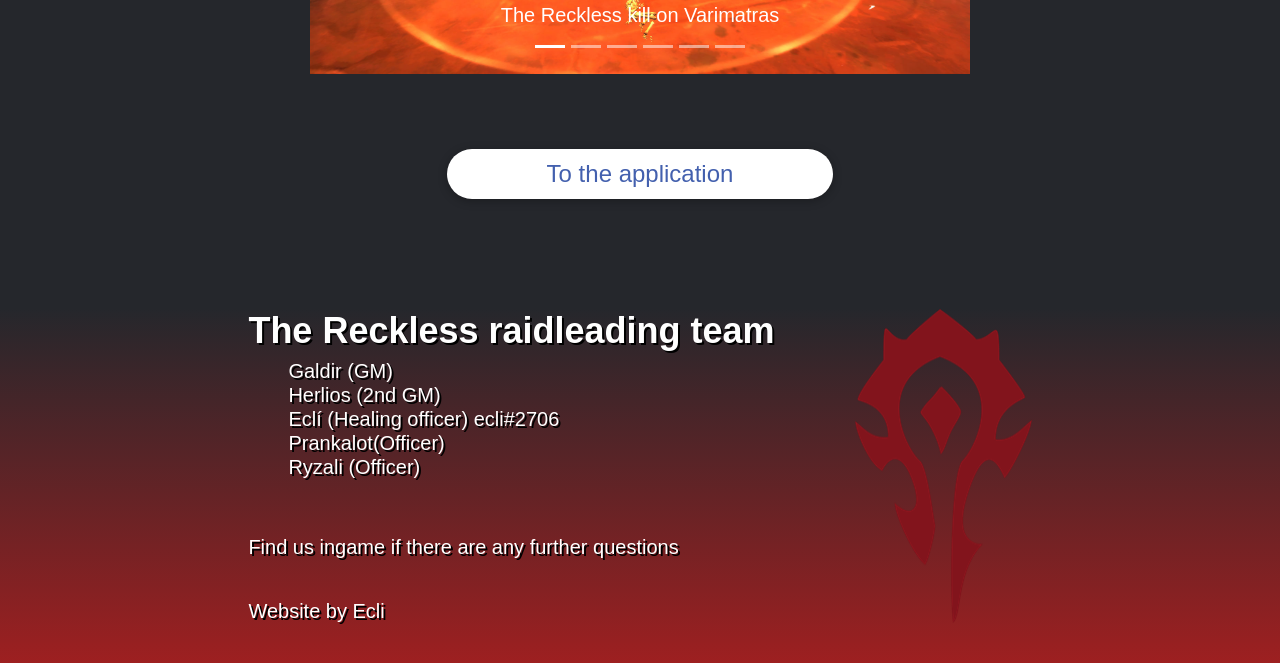
==== commit bb811795: "Update index.html" ====
--- a/index.html
+++ b/index.html
@@ -127,8 +127,7 @@
             <li>Ryzali (Officer)</li>
           </ul>
           <p>Find us ingame if there are any further questions</p>
-          <p>Contact about website: ecli#2706</p>
-      <p>Markus Andersson &copy; 2018</p>
+           <p>Website by Ecli</p>
         </div>
     </div>
     <img src="imgs/horde-logo.png" class="img-fluid d-none d-lg-block" id="horde-logo" alt="">
